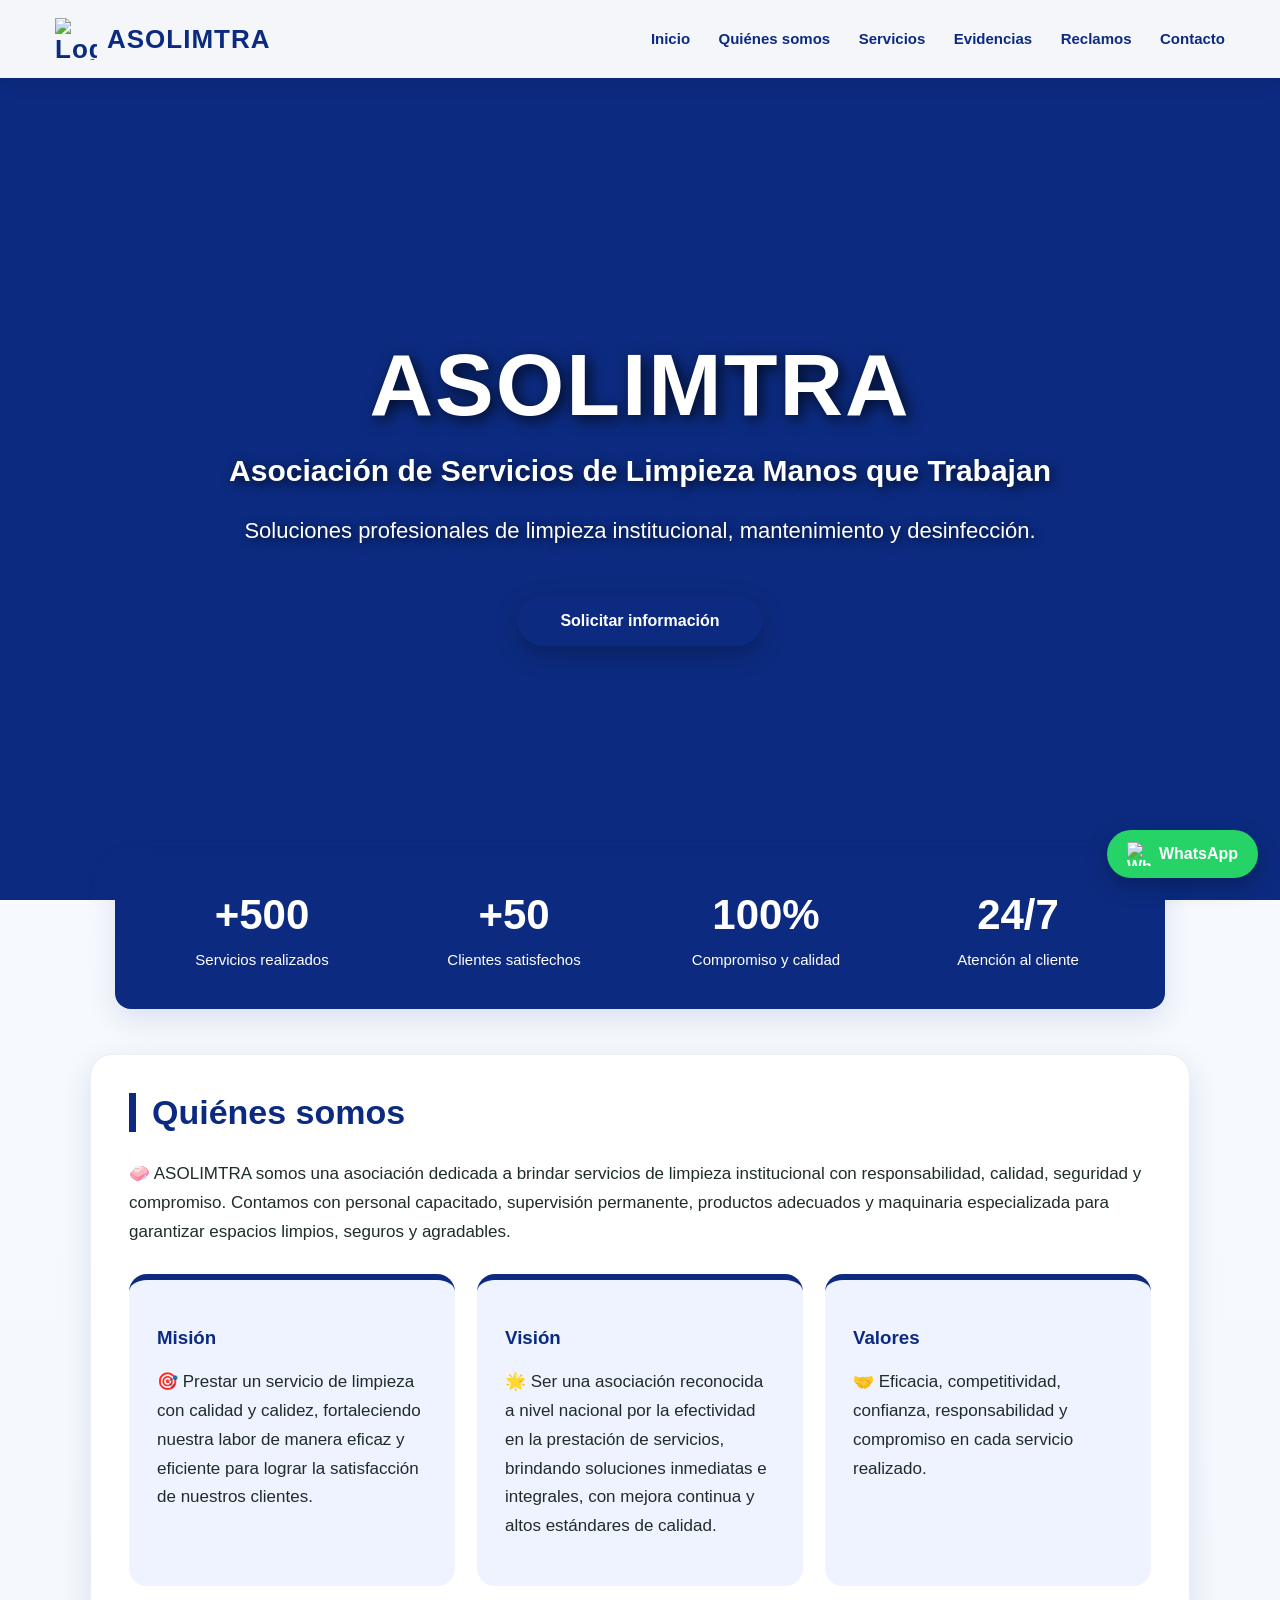
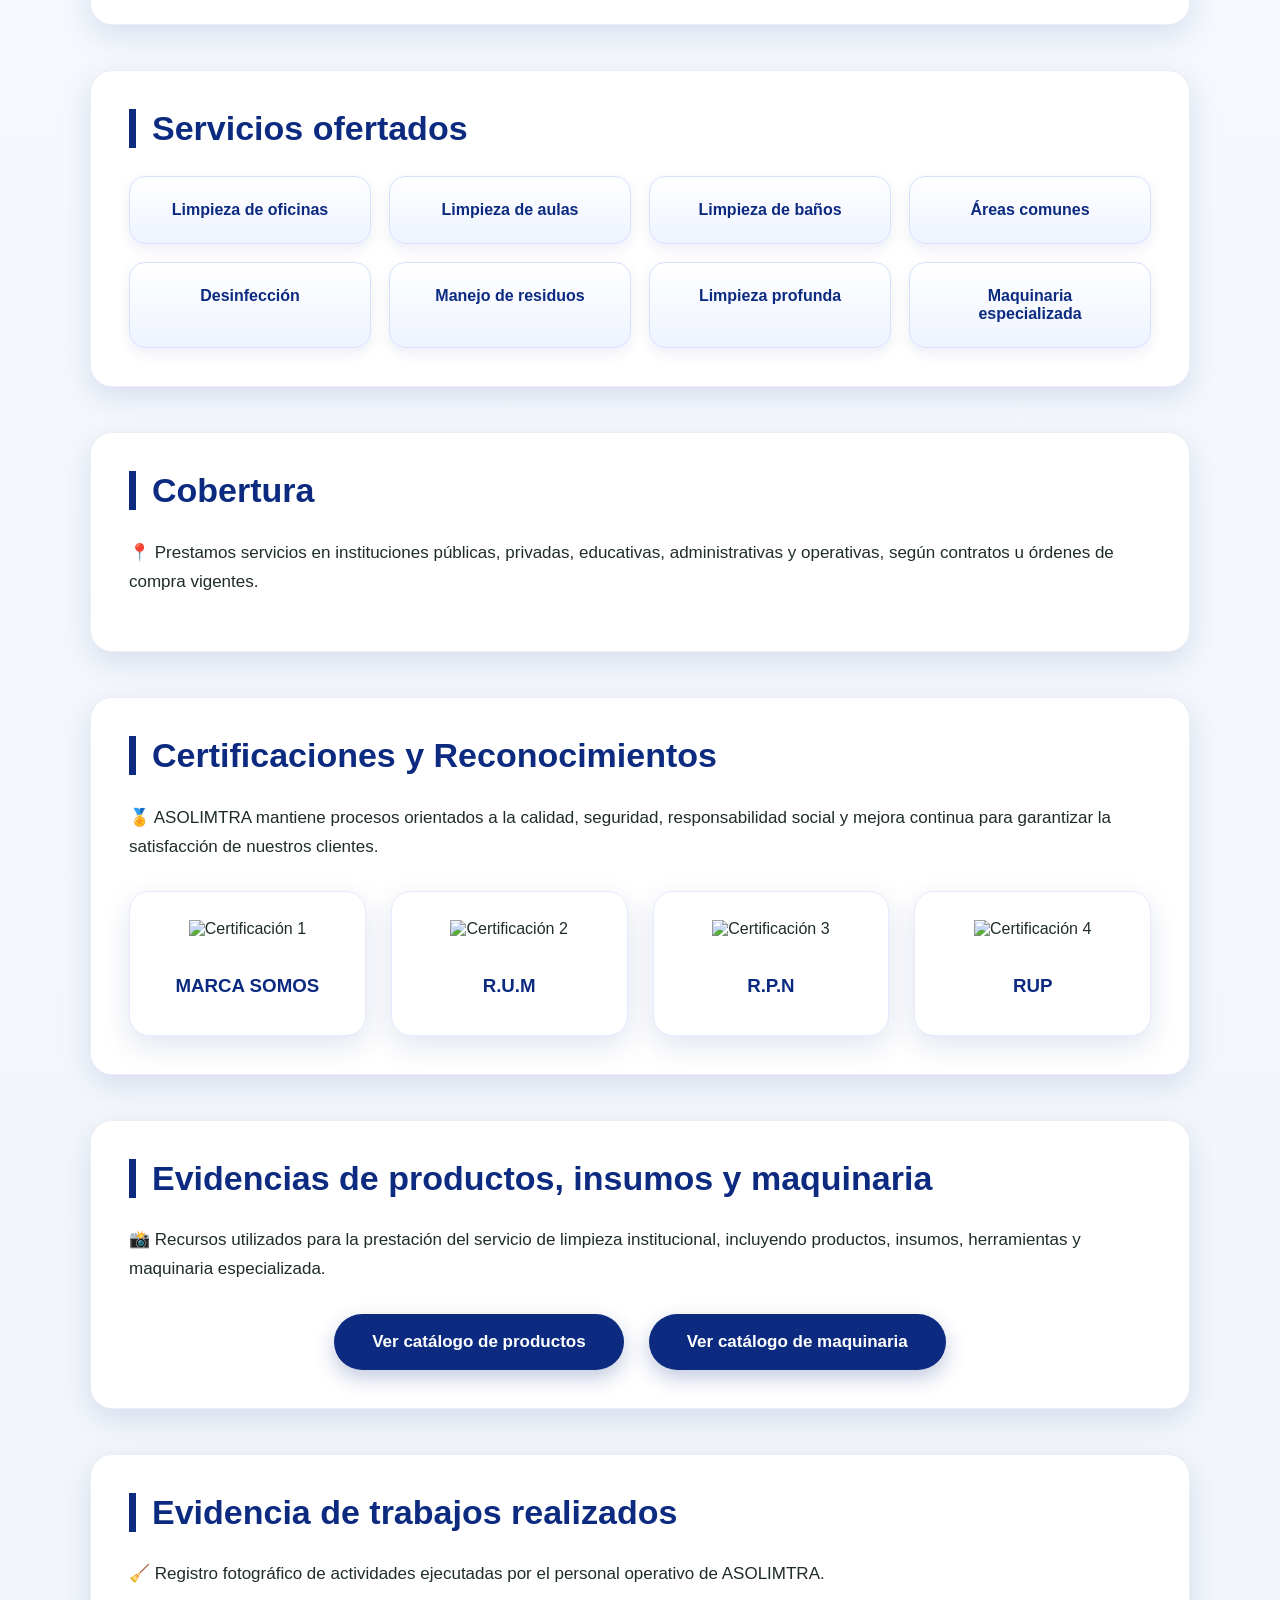
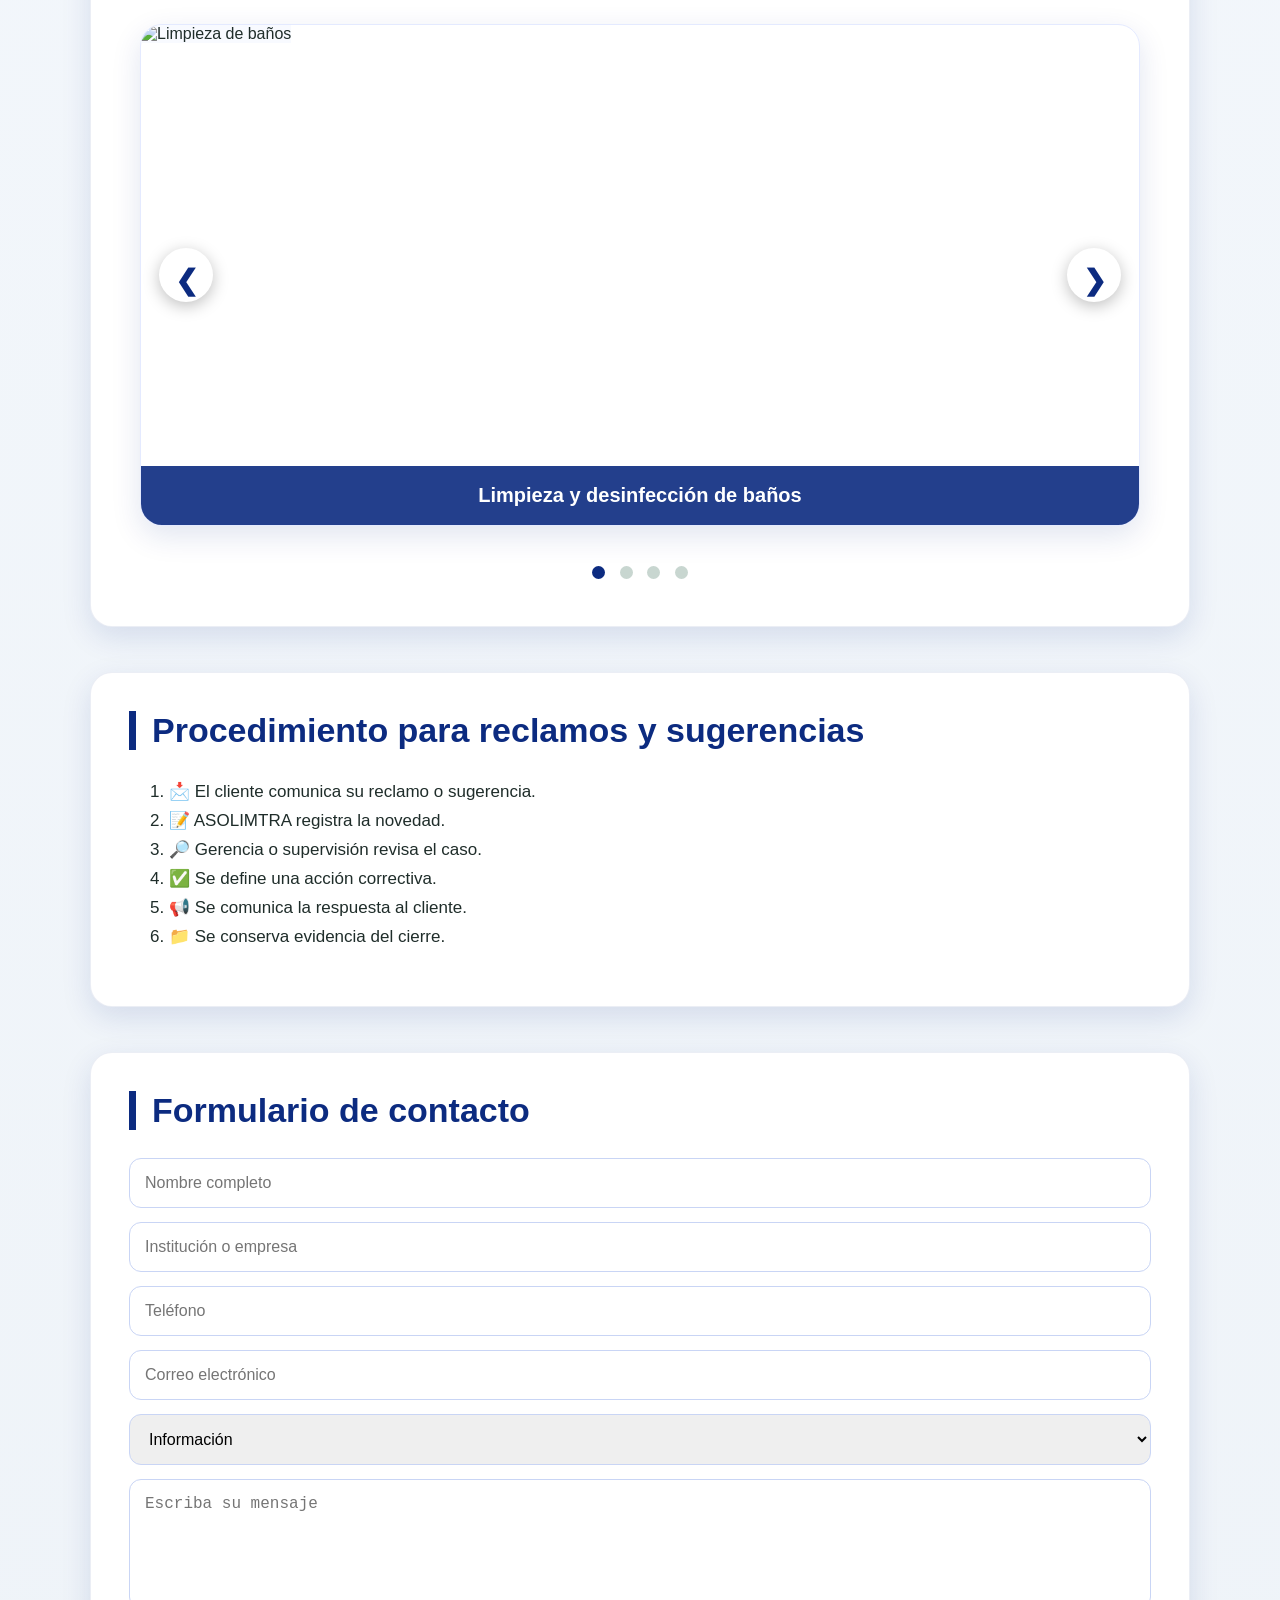
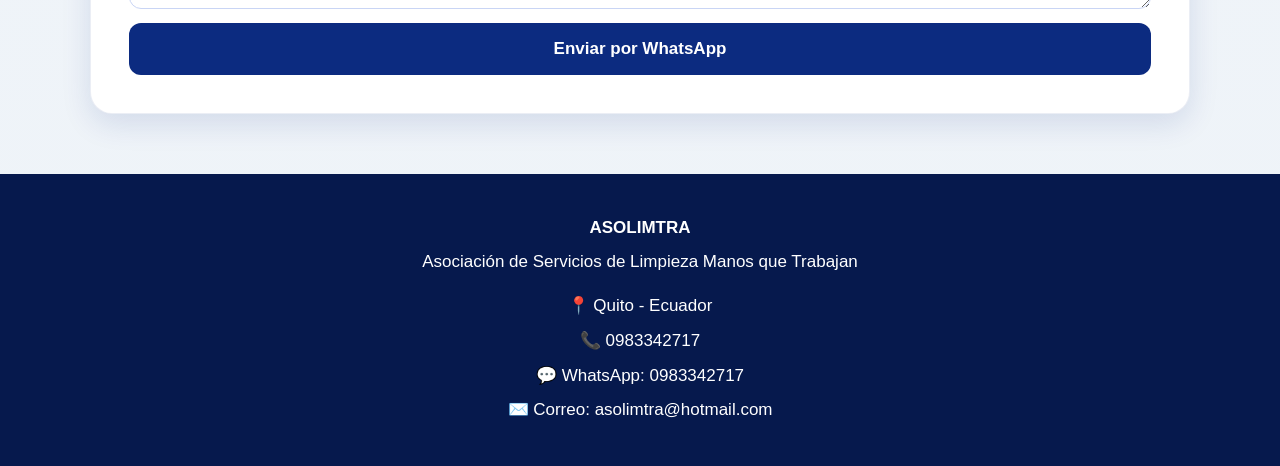
==== index.html @ e5ce2dd1 "Pagina web ASOLIMTRA" ====
<!DOCTYPE html>
<html lang="es">
<head>
  <meta charset="UTF-8">
  <meta name="viewport" content="width=device-width, initial-scale=1.0">
  <title>ASOLIMTRA | Servicios de Limpieza</title>
  <link rel="stylesheet" href="style.css">
</head>
<body>

<nav class="navbar">
  <div class="logo">
  <img src="img/logo-asolimtra.png" alt="Logo ASOLIMTRA">
  <span>ASOLIMTRA</span>
</div>
  <div class="menu">
    <a href="#inicio">Inicio</a>
    <a href="#quienes">Quiénes somos</a>
    <a href="#servicios">Servicios</a>
    <a href="#evidencias">Evidencias</a>
    <a href="#reclamos">Reclamos</a>
    <a href="#contacto">Contacto</a>
  </div>
</nav>

<header id="inicio" class="hero">
  <div class="hero-content">
    <h1>ASOLIMTRA</h1>
    <h2>Asociación de Servicios de Limpieza Manos que Trabajan</h2>
    <p>Soluciones profesionales de limpieza institucional, mantenimiento y desinfección.</p>
    <a href="#contacto" class="btn-principal">Solicitar información</a>
  </div>
</header>

<section class="estadisticas">
  <div class="dato"><h3>+500</h3><p>Servicios realizados</p></div>
  <div class="dato"><h3>+50</h3><p>Clientes satisfechos</p></div>
  <div class="dato"><h3>100%</h3><p>Compromiso y calidad</p></div>
  <div class="dato"><h3>24/7</h3><p>Atención al cliente</p></div>
</section>

<section id="quienes">
  <h2>Quiénes somos</h2>
  <p>
    <p>
  🧼 ASOLIMTRA somos una asociación dedicada a brindar servicios de limpieza institucional con responsabilidad,
  calidad, seguridad y compromiso. Contamos con personal capacitado, supervisión permanente, productos adecuados
  y maquinaria especializada para garantizar espacios limpios, seguros y agradables.
</p>
  </p>

  <div class="tarjetas">
    <div class="tarjeta">
      <h3>Misión</h3>
      <p>
  🎯 Prestar un servicio de limpieza con calidad y calidez, fortaleciendo nuestra labor de manera eficaz y eficiente
  para lograr la satisfacción de nuestros clientes.
</p>
    </div>
    <div class="tarjeta">
      <h3>Visión</h3>
      <p>
  🌟 Ser una asociación reconocida a nivel nacional por la efectividad en la prestación de servicios,
  brindando soluciones inmediatas e integrales, con mejora continua y altos estándares de calidad.
</p> 
    </div>
    <div class="tarjeta">
      <h3>Valores</h3>
      <p>
  🤝 Eficacia, competitividad, confianza, responsabilidad y compromiso en cada servicio realizado.
</p>
    </div>
  </div>
</section>

<section id="servicios">
  <h2>Servicios ofertados</h2>
  <div class="servicios-grid">
    <div class="servicio">Limpieza de oficinas</div>
    <div class="servicio">Limpieza de aulas</div>
    <div class="servicio">Limpieza de baños</div>
    <div class="servicio">Áreas comunes</div>
    <div class="servicio">Desinfección</div>
    <div class="servicio">Manejo de residuos</div>
    <div class="servicio">Limpieza profunda</div>
    <div class="servicio">Maquinaria especializada</div>
  </div>
</section>

<section id="cobertura">
  <h2>Cobertura</h2>
  <p>
  📍 Prestamos servicios en instituciones públicas, privadas, educativas, administrativas y operativas,
  según contratos u órdenes de compra vigentes.
  </p>
</section>

<section id="certificaciones">

    <h2>Certificaciones y Reconocimientos</h2>

    <p>
  🏅 ASOLIMTRA mantiene procesos orientados a la calidad, seguridad, responsabilidad social
  y mejora continua para garantizar la satisfacción de nuestros clientes.
    </p>

    <div class="certificaciones-grid">

        <div class="certificacion">
            <img src="img/certificacion1.png" alt="Certificación 1">
            <h3>MARCA SOMOS</h3>
        </div>

        <div class="certificacion">
            <img src="img/certificacion2.png" alt="Certificación 2">
            <h3>R.U.M</h3>
        </div>

        <div class="certificacion">
            <img src="img/certificacion3.png" alt="Certificación 3">
            <h3>R.P.N</h3>
        </div>

        <div class="certificacion">
            <img src="img/certificacion4.png" alt="Certificación 4">
            <h3>RUP</h3>
        </div>

    </div>

</section>

<section id="evidencias">
  <h2>Evidencias de productos, insumos y maquinaria</h2>
  <p>
  📸 Recursos utilizados para la prestación del servicio de limpieza institucional, incluyendo productos,
  insumos, herramientas y maquinaria especializada.
</p>

  <div class="botones-catalogo">
    <a href="productos.html" class="btn-catalogo">Ver catálogo de productos</a>
    <a href="maquinaria.html" class="btn-catalogo">Ver catálogo de maquinaria</a>
  </div>
</section>

<section id="trabajos">
  <h2>Evidencia de trabajos realizados</h2>
  <p>
  🧹 Registro fotográfico de actividades ejecutadas por el personal operativo de ASOLIMTRA.
</p>

  <div class="carrusel">
    <button class="carrusel-btn izquierda" onclick="moverCarrusel(-1)">❮</button>

    <div class="carrusel-contenedor">
      <div class="slide activo">
        <img src="img/trabajo1.jpg" alt="Limpieza de baños">
        <div class="slide-texto">Limpieza y desinfección de baños</div>
      </div>

      <div class="slide">
        <img src="img/trabajo2.jpg" alt="Limpieza de pisos">
        <div class="slide-texto">Mantenimiento Areas Verdes</div>
      </div>

      <div class="slide">
        <img src="img/trabajo3.jpg" alt="Limpieza de oficinas">
        <div class="slide-texto">Limpieza Areas Exteriores</div>
      </div>

      <div class="slide">   
        <img src="img/trabajo4.jpg" alt="Limpieza de aulas">
        <div class="slide-texto">Limpieza de Oficinas </div>
      </div>
    </div>

    <button class="carrusel-btn derecha" onclick="moverCarrusel(1)">❯</button>
  </div>

  <div class="puntos">
    <span class="punto activo-punto" onclick="slideActual(0)"></span>
    <span class="punto" onclick="slideActual(1)"></span>
    <span class="punto" onclick="slideActual(2)"></span>
    <span class="punto" onclick="slideActual(3)"></span>
  </div>
</section>

<section id="reclamos">
  <h2>Procedimiento para reclamos y sugerencias</h2>
  <ol>
    <li>📩 El cliente comunica su reclamo o sugerencia.</li>
<li>📝 ASOLIMTRA registra la novedad.</li>
<li>🔎 Gerencia o supervisión revisa el caso.</li>
<li>✅ Se define una acción correctiva.</li>
<li>📢 Se comunica la respuesta al cliente.</li>
<li>📁 Se conserva evidencia del cierre.</li>
  </ol>
</section>

<section id="contacto">
  <h2>Formulario de contacto</h2>

  <form onsubmit="enviarFormulario(event)">
    <input type="text" id="nombre" placeholder="Nombre completo" required>
    <input type="text" id="institucion" placeholder="Institución o empresa">
    <input type="tel" id="telefono" placeholder="Teléfono" required>
    <input type="email" id="correo" placeholder="Correo electrónico" required>

    <select id="tipo">
      <option>Información</option>
      <option>Cotización</option>
      <option>Reclamo</option>
      <option>Sugerencia</option>
    </select>

    <textarea id="mensaje" placeholder="Escriba su mensaje" required></textarea>
    <button type="submit">Enviar por WhatsApp</button>
  </form>
</section>

<a href="https://wa.me/593983342717" class="whatsapp" target="_blank">
  <img src="img/whatsapp.png" alt="WhatsApp">
  WhatsApp
</a>

<footer>
  <p><strong>ASOLIMTRA</strong></p>
  <p>Asociación de Servicios de Limpieza Manos que Trabajan</p>

  <div class="footer-contactos">
    <p>📍 Quito - Ecuador</p>
    <p>📞 0983342717</p>
    <p>💬 WhatsApp: 0983342717</p>
    <p>✉️ Correo: asolimtra@hotmail.com</p>
  </div>
</footer>

<script src="script.js"></script>
</body>
</html>
---- style.css ----
* {
  box-sizing: border-box;
  scroll-behavior: smooth;
}

:root {
  --azul: #0c2b80;
  --azul-oscuro: #06194d;
  --azul-claro: #eef3ff;
  --blanco: #ffffff;
  --gris: #f4f7fb;
  --texto: #1f2d2a;
  --sombra: 0 10px 30px rgba(12, 43, 128, 0.12);
}

body {
  margin: 0;
  font-family: "Segoe UI", Arial, sans-serif;
  background: linear-gradient(180deg, #f8fbff, #eef3f8);
  color: var(--texto);
}

/* MENÚ */
.navbar {
  background: rgba(255, 255, 255, 0.96);
  backdrop-filter: blur(10px);
  position: fixed;
  top: 0;
  width: 100%;
  z-index: 1000;
  display: flex;
  justify-content: space-between;
  align-items: center;
  padding: 18px 55px;
  box-shadow: 0 4px 18px rgba(0,0,0,0.10);
}

.logo {
  color: var(--azul);
  font-size: 26px;
  font-weight: 900;
  letter-spacing: 1px;
}

.menu a {
  color: var(--azul);
  margin-left: 24px;
  text-decoration: none;
  font-weight: 800;
  font-size: 15px;
  position: relative;
}

.menu a::after {
  content: "";
  width: 0;
  height: 3px;
  background: var(--azul);
  position: absolute;
  left: 0;
  bottom: -8px;
  transition: 0.3s;
}

.menu a:hover::after {
  width: 100%;
}

/* PORTADA */
.hero {
  width: 100%;
  height: 100vh;
  background-image: url("img/portada.jpg");
  background-size: contain;
  background-position: center;
  background-repeat: no-repeat;
  background-color: var(--azul);
  display: flex;
  justify-content: center;
  align-items: center;
  text-align: center;
  padding-top: 80px;
}

.hero-content {
  max-width: 950px;
  padding: 20px;
}

.hero h1 {
  font-size: 88px;
  color: white;
  margin: 0;
  font-weight: 900;
  letter-spacing: 2px;
  text-shadow: 4px 4px 15px rgba(0,0,0,0.75);
}

.hero h2 {
  font-size: 30px;
  color: white;
  border: none;
  padding: 0;
  margin-top: 18px;
  text-shadow: 3px 3px 12px rgba(0,0,0,0.75);
}

.hero p {
  font-size: 22px;
  color: white;
  line-height: 1.6;
  text-shadow: 2px 2px 10px rgba(0,0,0,0.75);
}

.btn-principal {
  display: inline-block;
  margin-top: 25px;
  background: var(--azul);
  color: white;
  padding: 16px 42px;
  border-radius: 50px;
  text-decoration: none;
  font-weight: bold;
  box-shadow: 0 8px 25px rgba(0,0,0,0.25);
  transition: 0.3s;
}

.btn-principal:hover {
  background: var(--azul-oscuro);
  transform: translateY(-4px);
}

/* ESTADÍSTICAS */
.estadisticas {
  max-width: 1050px;
  margin: -45px auto 45px;
  background: var(--azul);
  color: white;
  display: grid;
  grid-template-columns: repeat(4, 1fr);
  text-align: center;
  padding: 35px 20px;
  border-radius: 16px;
  box-shadow: var(--sombra);
  position: relative;
  z-index: 3;
}

.dato h3 {
  font-size: 42px;
  margin: 0;
}

.dato p {
  font-size: 15px;
  margin: 8px 0 0;
}

/* SECCIONES */
section {
  max-width: 1100px;
  margin: 45px auto;
  padding: 38px;
  background: white;
  border-radius: 22px;
  box-shadow: var(--sombra);
  border: 1px solid rgba(12, 43, 128, 0.08);
}

h2 {
  color: var(--azul);
  font-size: 34px;
  border-left: 7px solid var(--azul);
  padding-left: 16px;
  margin-top: 0;
}

p, li {
  font-size: 17px;
  line-height: 1.7;
}

/* TARJETAS */
.tarjetas {
  display: grid;
  grid-template-columns: repeat(3, 1fr);
  gap: 22px;
  margin-top: 28px;
}

.tarjeta {
  background: var(--azul-claro);
  padding: 28px;
  border-radius: 18px;
  border-top: 6px solid var(--azul);
  transition: 0.3s;
}

.tarjeta:hover {
  transform: translateY(-5px);
  box-shadow: var(--sombra);
}

.tarjeta h3 {
  color: var(--azul);
}

/* SERVICIOS */
.servicios-grid {
  display: grid;
  grid-template-columns: repeat(4, 1fr);
  gap: 18px;
}

.servicio {
  background: linear-gradient(180deg, #ffffff, #eef3ff);
  padding: 24px;
  text-align: center;
  border-radius: 16px;
  font-weight: 800;
  color: var(--azul);
  border: 1px solid #d7e1ff;
  box-shadow: 0 5px 14px rgba(12, 43, 128, 0.08);
  transition: 0.3s;
}

.servicio:hover {
  background: var(--azul);
  color: white;
  transform: translateY(-4px);
}

/* CERTIFICACIONES */
.certificaciones-grid {
  display: grid;
  grid-template-columns: repeat(4, 1fr);
  gap: 25px;
  margin-top: 30px;
}

.certificacion {
  background: white;
  text-align: center;
  padding: 28px;
  border-radius: 20px;
  box-shadow: var(--sombra);
  border: 1px solid #e4eaff;
  transition: 0.3s;
}

.certificacion:hover {
  transform: translateY(-6px);
}

.certificacion img {
  width: 130px;
  height: 130px;
  object-fit: contain;
  margin-bottom: 18px;
}

.certificacion h3 {
  color: var(--azul);
  margin-bottom: 10px;
}

/* BOTONES CATÁLOGO */
.botones-catalogo {
  display: flex;
  justify-content: center;
  gap: 25px;
  margin-top: 30px;
  flex-wrap: wrap;
}

.btn-catalogo {
  background: var(--azul);
  color: white;
  text-decoration: none;
  padding: 18px 38px;
  border-radius: 50px;
  font-weight: bold;
  font-size: 17px;
  box-shadow: 0 8px 20px rgba(12, 43, 128, 0.25);
  transition: 0.3s;
}

.btn-catalogo:hover {
  background: var(--azul-oscuro);
  transform: translateY(-4px);
}

/* CATÁLOGOS */
.catalogo-grid {
  display: grid;
  grid-template-columns: repeat(3, 1fr);
  gap: 28px;
  margin-top: 30px;
}

.item-catalogo {
  background: white;
  border-radius: 20px;
  padding: 22px;
  text-align: center;
  box-shadow: var(--sombra);
  border: 1px solid #e4eaff;
  transition: 0.3s;
}

.item-catalogo:hover {
  transform: translateY(-6px);
}

.item-catalogo img {
  width: 100%;
  height: 280px;
  object-fit: contain;
  background: #f8faff;
  border-radius: 16px;
  padding: 12px;
}

.item-catalogo h3 {
  color: var(--azul);
  font-size: 21px;
}

.item-catalogo p {
  font-size: 15px;
}

.volver {
  display: inline-block;
  margin-bottom: 20px;
  color: var(--azul);
  font-weight: bold;
  text-decoration: none;
}

/* CARRUSEL */
.carrusel {
  position: relative;
  max-width: 1000px;
  margin: 35px auto;
  overflow: hidden;
  border-radius: 22px;
  box-shadow: var(--sombra);
  border: 1px solid #e4eaff;
}

.carrusel-contenedor {
  position: relative;
  width: 100%;
  height: 500px;
}

.slide {
  display: none;
  width: 100%;
  height: 100%;
  position: relative;
}

.slide.activo {
  display: block;
}

.slide img {
  width: 100%;
  height: 100%;
  object-fit: contain;
  background: #f8faff;
}

.slide-texto {
  position: absolute;
  bottom: 0;
  width: 100%;
  background: rgba(12, 43, 128, 0.90);
  color: white;
  text-align: center;
  padding: 18px;
  font-size: 20px;
  font-weight: bold;
}

.carrusel-btn {
  position: absolute;
  top: 50%;
  transform: translateY(-50%);
  background: white;
  color: var(--azul);
  border: none;
  width: 54px;
  height: 54px;
  border-radius: 50%;
  font-size: 28px;
  cursor: pointer;
  z-index: 10;
  box-shadow: 0 4px 16px rgba(0,0,0,0.25);
}

.izquierda {
  left: 18px;
}

.derecha {
  right: 18px;
}

.puntos {
  text-align: center;
  margin-top: 15px;
}

.punto {
  display: inline-block;
  width: 13px;
  height: 13px;
  background: #c8d6d0;
  border-radius: 50%;
  margin: 5px;
  cursor: pointer;
}

.activo-punto {
  background: var(--azul);
}

/* FORMULARIO */
form {
  display: grid;
  gap: 14px;
}

input, select, textarea {
  padding: 15px;
  border: 1px solid #c9d5f5;
  border-radius: 12px;
  font-size: 16px;
}

input:focus, select:focus, textarea:focus {
  outline: none;
  border-color: var(--azul);
  box-shadow: 0 0 8px rgba(12, 43, 128, 0.25);
}

textarea {
  min-height: 130px;
}

button {
  background: var(--azul);
  color: white;
  border: none;
  padding: 16px;
  border-radius: 12px;
  font-size: 17px;
  font-weight: bold;
  cursor: pointer;
}

button:hover {
  background: var(--azul-oscuro);
}

.whatsapp {
  position: fixed;
  right: 22px;
  bottom: 22px;
  background: #25d366;
  color: white;
  padding: 15px 24px;
  border-radius: 50px;
  text-decoration: none;
  font-weight: bold;
  z-index: 999;
  box-shadow: 0 8px 22px rgba(0,0,0,0.25);
}

footer {
  background: var(--azul-oscuro);
  color: white;
  text-align: center;
  padding: 35px;
  margin-top: 60px;
}

footer p {
  margin: 5px;
}

/* RESPONSIVE */
@media (max-width: 900px) {
  .navbar {
    flex-direction: column;
    padding: 15px;
  }

  .menu {
    text-align: center;
    margin-top: 10px;
  }

  .menu a {
    display: inline-block;
    margin: 8px;
  }

  .hero h1 {
    font-size: 48px;
  }

  .hero h2 {
    font-size: 22px;
  }

  .estadisticas,
  .tarjetas,
  .servicios-grid,
  .catalogo-grid,
  .certificaciones-grid {
    grid-template-columns: 1fr;
  }

  section {
    margin: 25px 15px;
    padding: 25px;
  }

  .carrusel-contenedor {
    height: 320px;
  }

  .slide-texto {
    font-size: 16px;
  }
}







.logo {
  display: flex;
  align-items: center;
  gap: 10px;
}

.logo img {
  width: 42px;
  height: 42px;
  object-fit: contain;
}

.logo span {
  color: var(--azul);
  font-size: 26px;
  font-weight: 900;
}

.whatsapp {
  display: flex;
  align-items: center;
  gap: 8px;
}

.whatsapp img {
  width: 24px;
  height: 24px;
  object-fit: contain;
}

.footer-contactos {
  margin-top: 15px;
}

.footer-contactos p {
  margin: 6px 0;
}



.whatsapp{
    background: #25D366;
    color: white;
    padding: 12px 20px;
    border-radius: 30px;
    text-decoration: none;
    font-weight: bold;
    display: inline-flex;
    align-items: center;
    gap: 8px;
    transition: 0.3s;
}

.whatsapp:hover{
    background: #1ebe5d;
    transform: scale(1.05);
}

.whatsapp i{
    font-size: 20px;
}
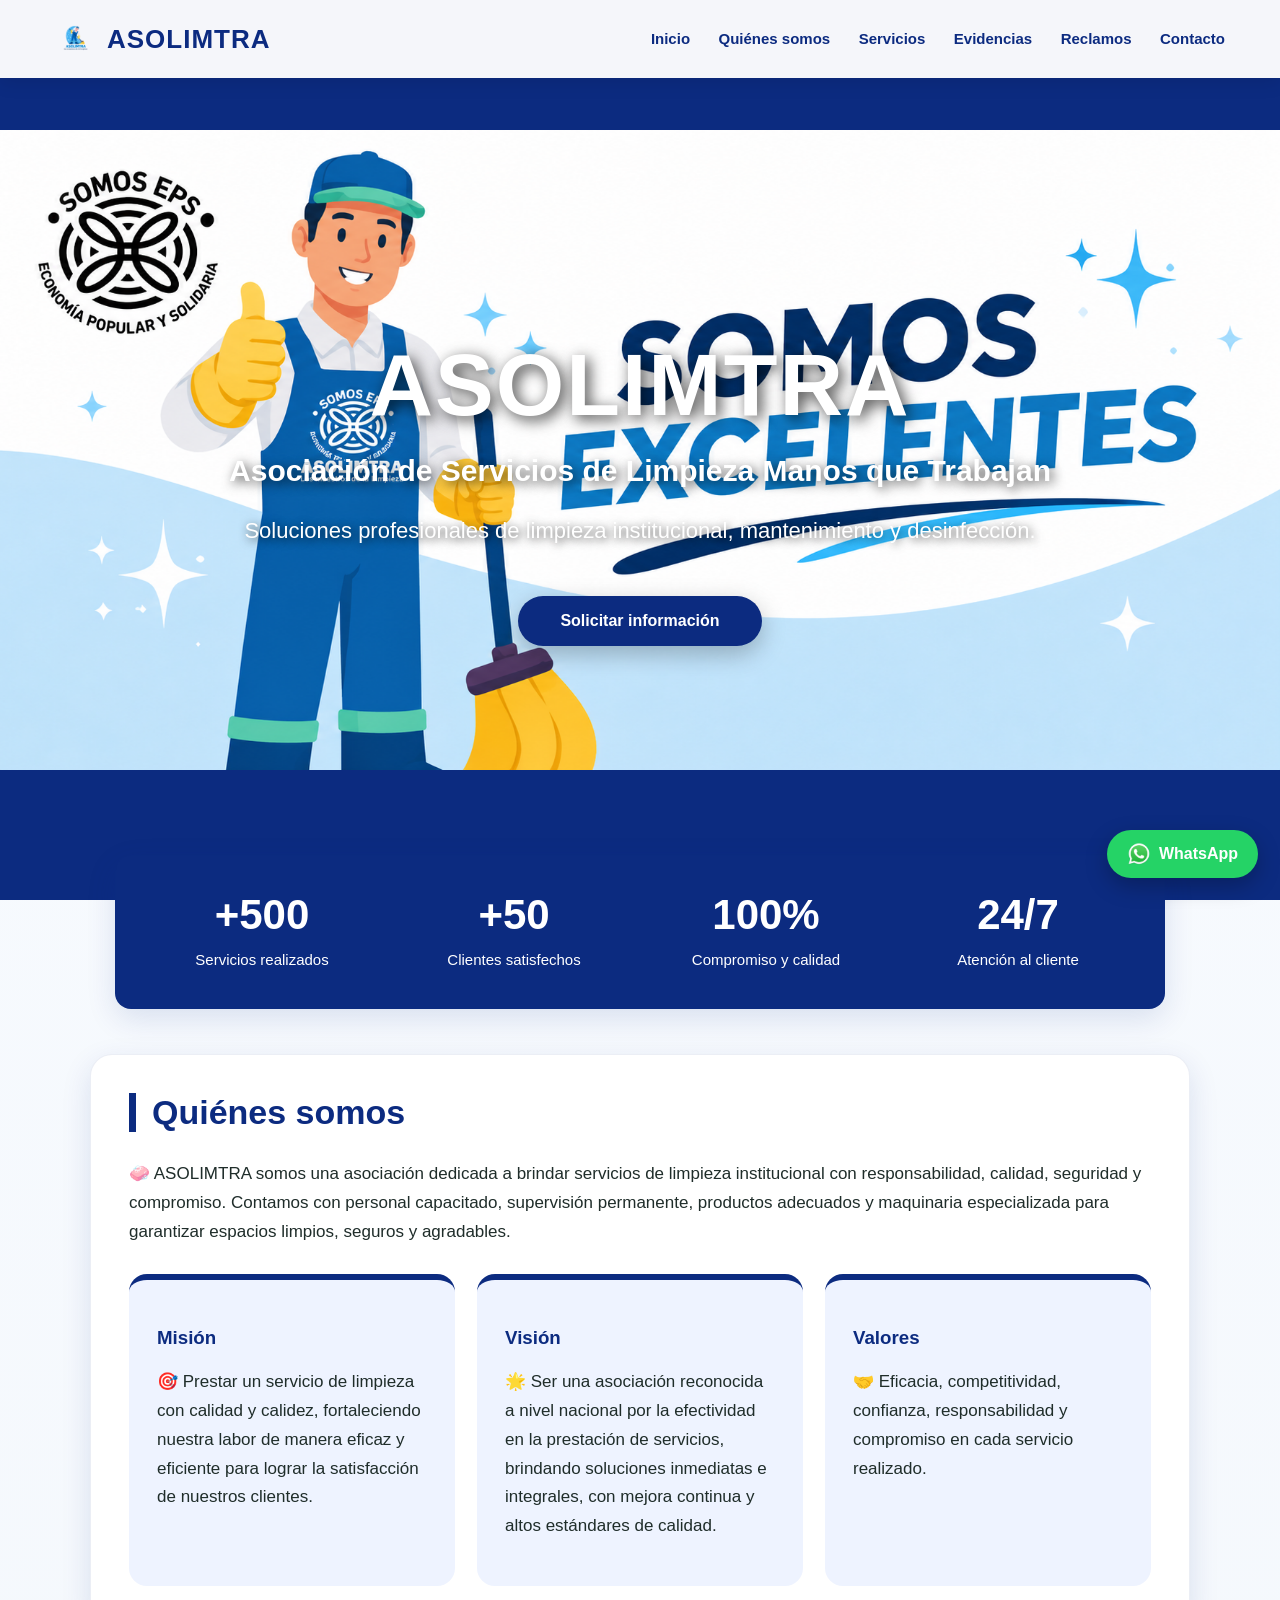
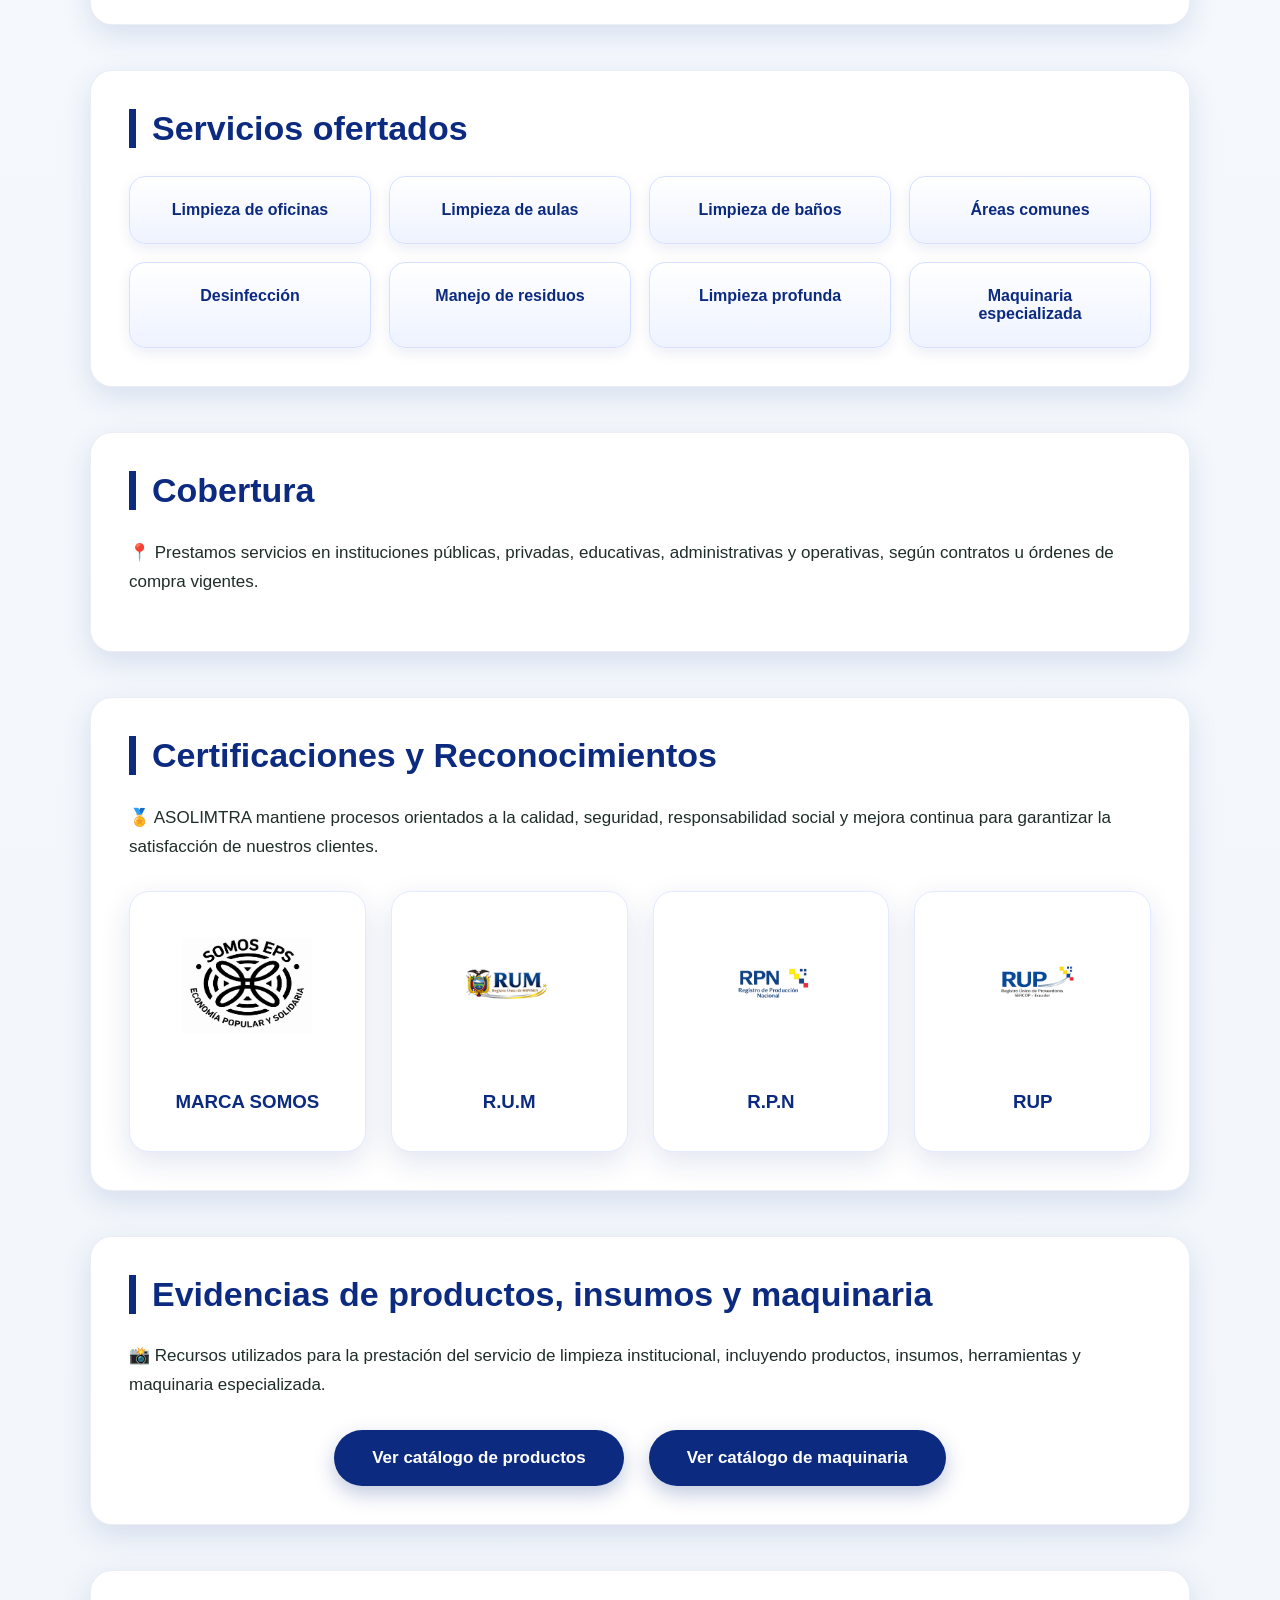
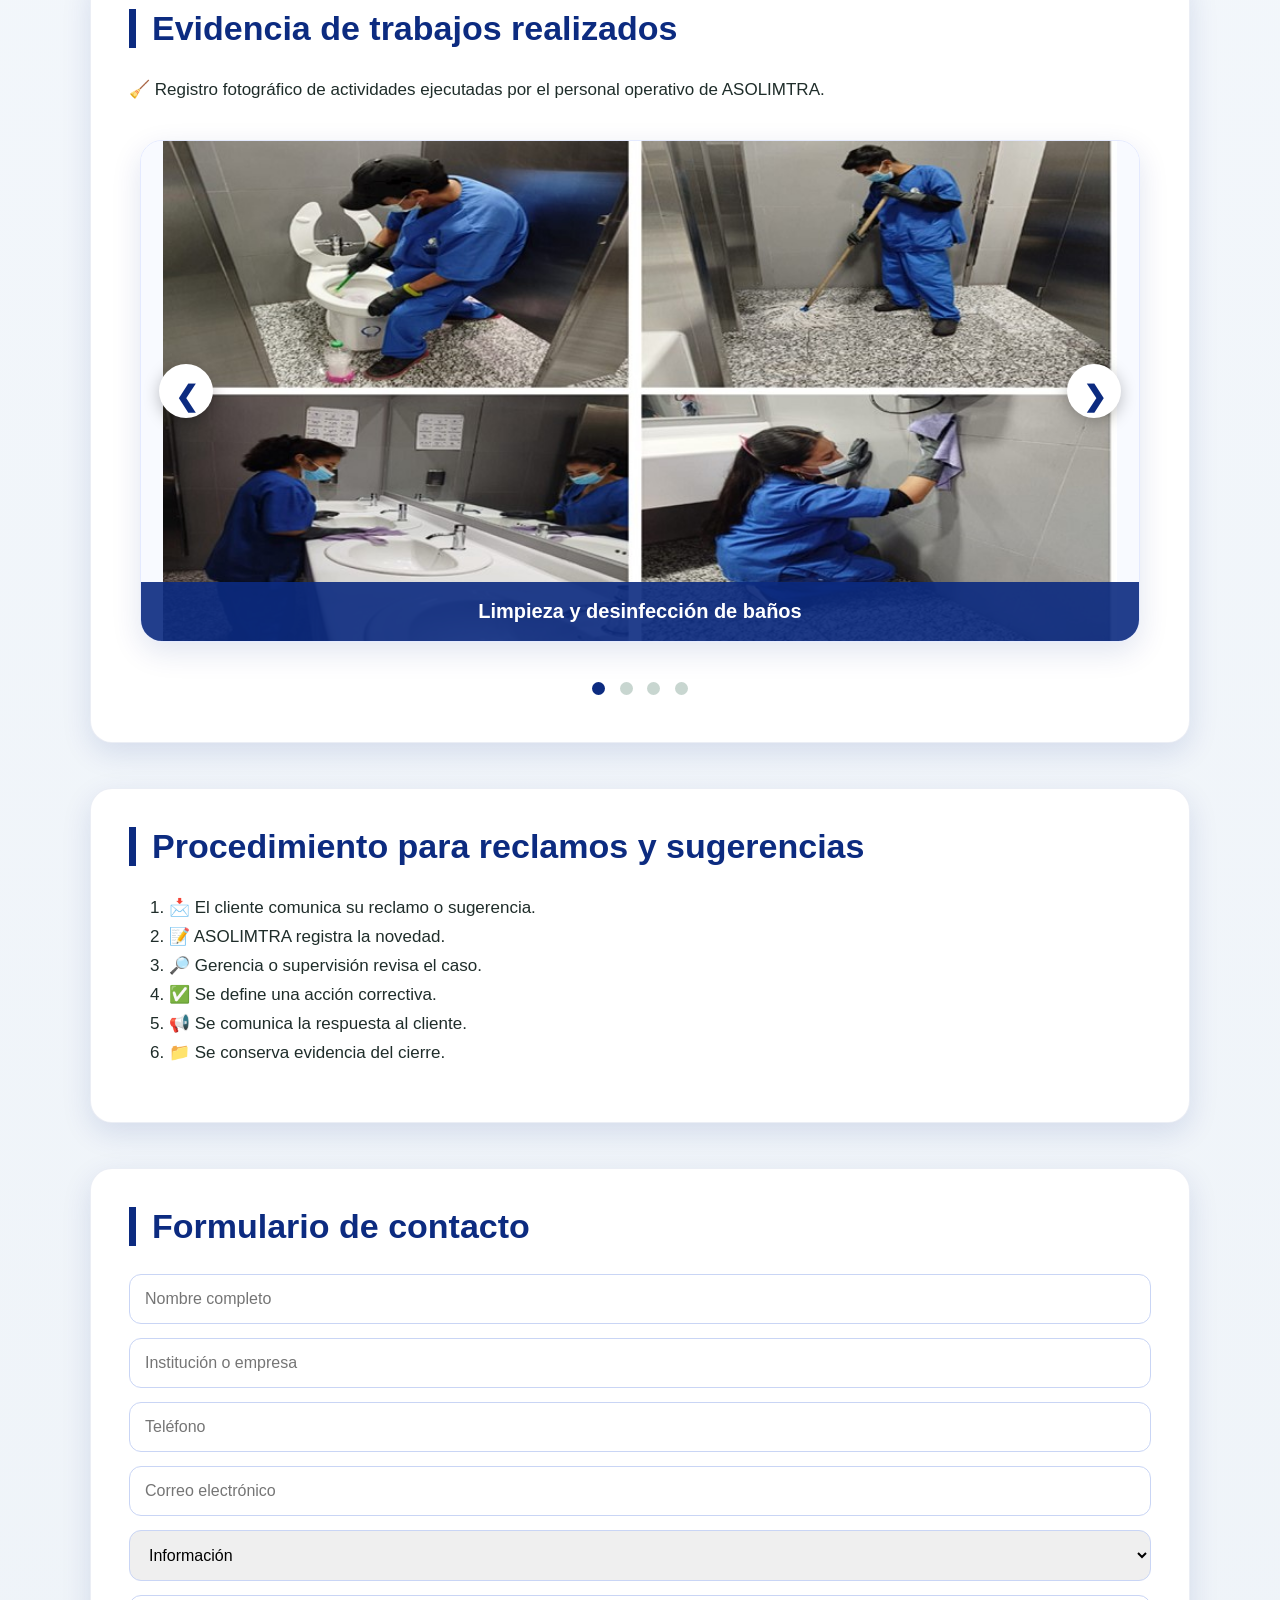
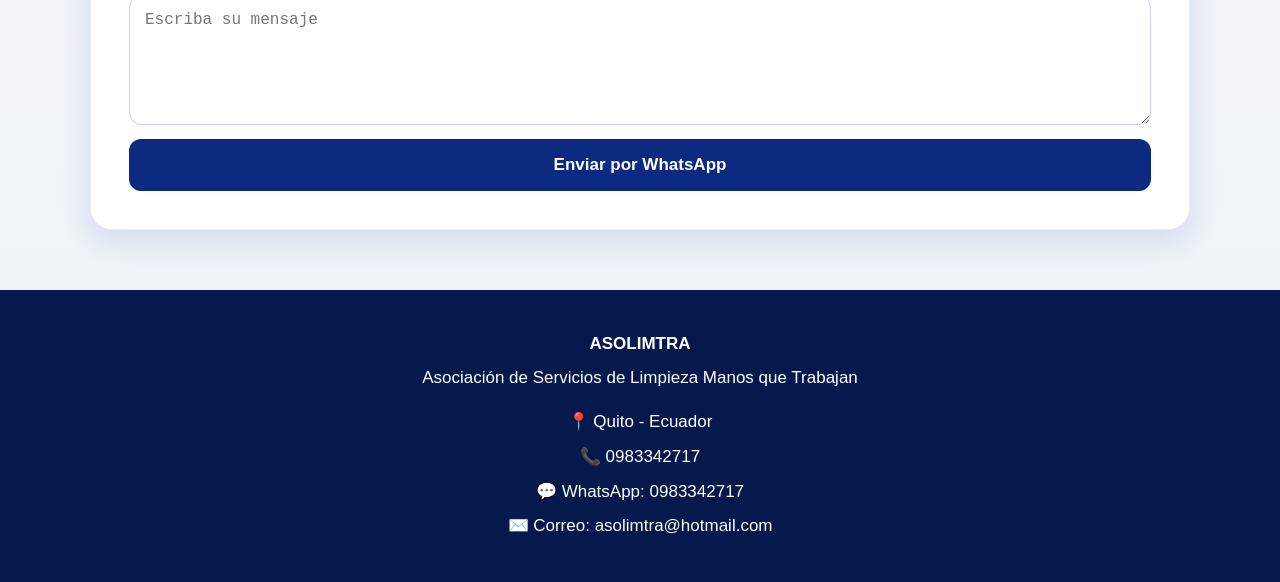
==== commit a455f163: "Corregir portada" ====
--- a/index.html
+++ b/index.html
@@ -4,7 +4,7 @@
   <meta charset="UTF-8">
   <meta name="viewport" content="width=device-width, initial-scale=1.0">
   <title>ASOLIMTRA | Servicios de Limpieza</title>
-  <link rel="stylesheet" href="style.css">
+  <link rel="stylesheet" href="style.css?v=2">
 </head>
 <body>
 
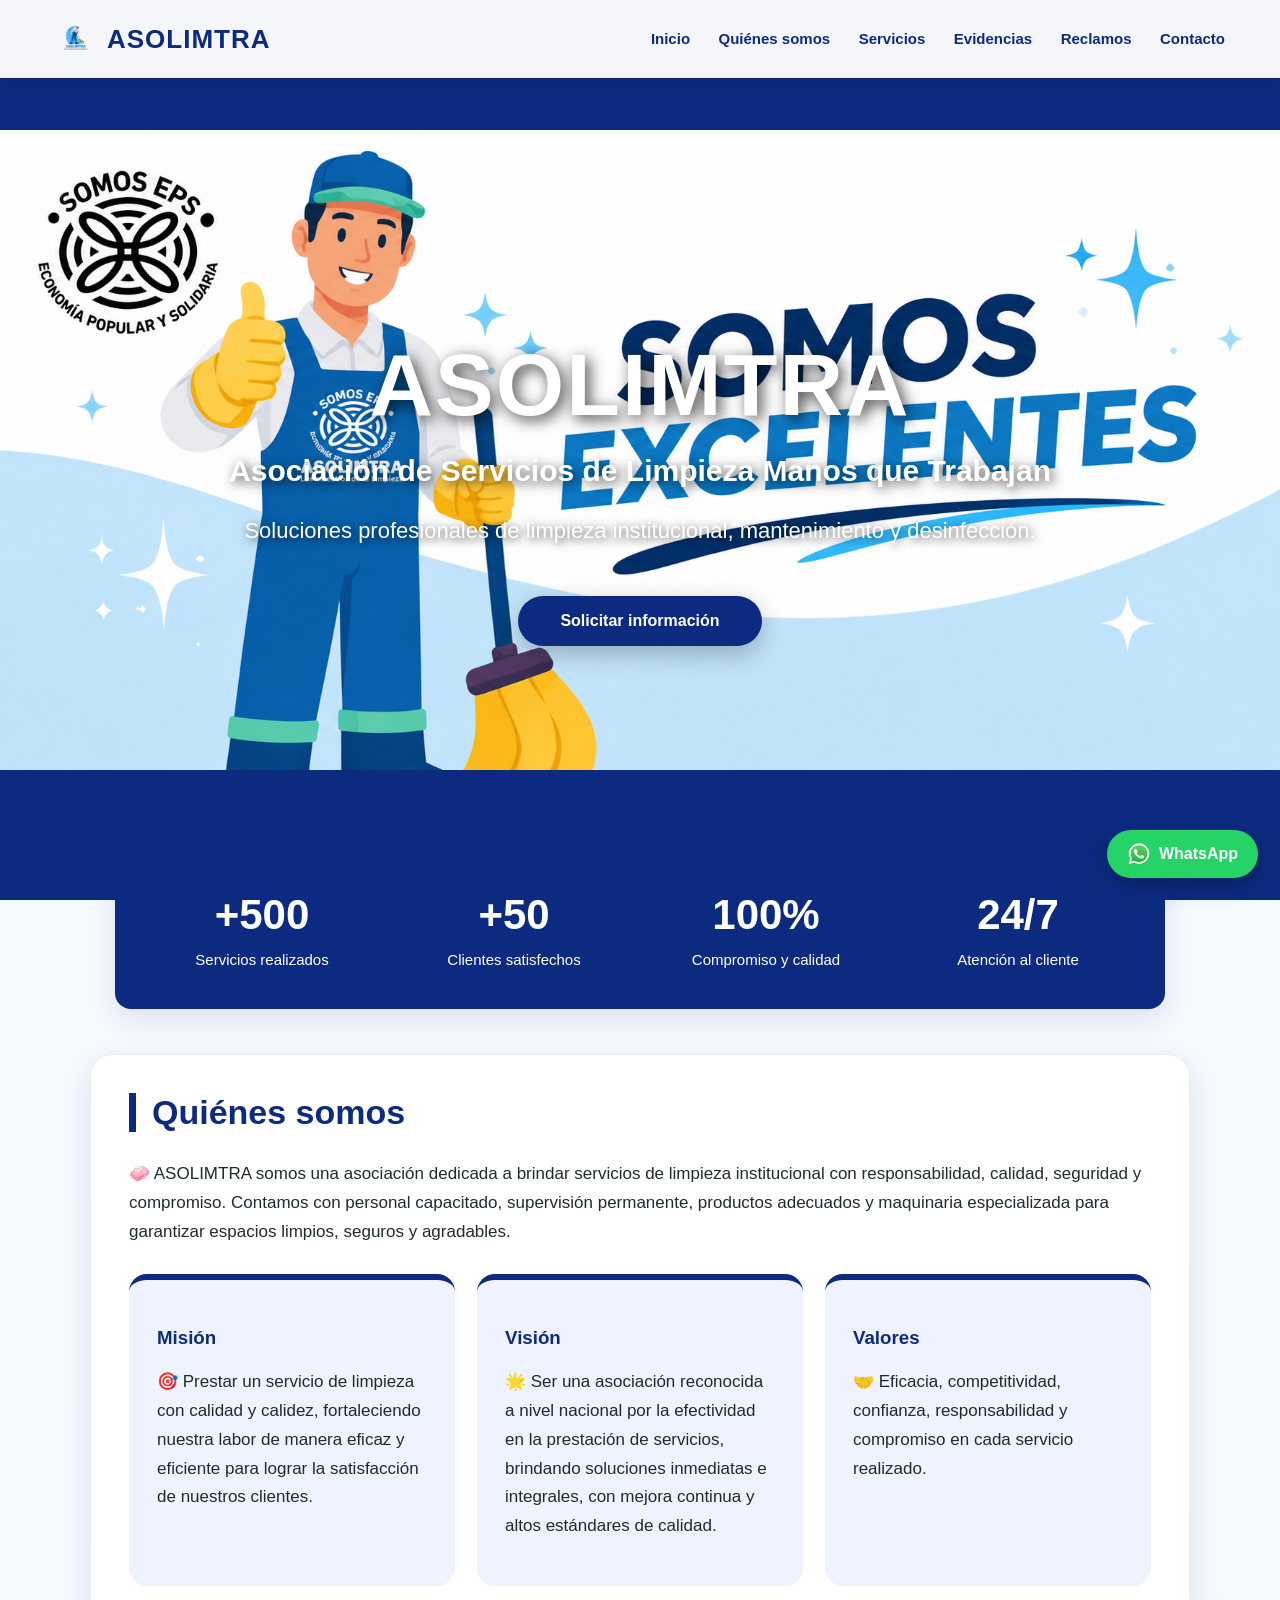
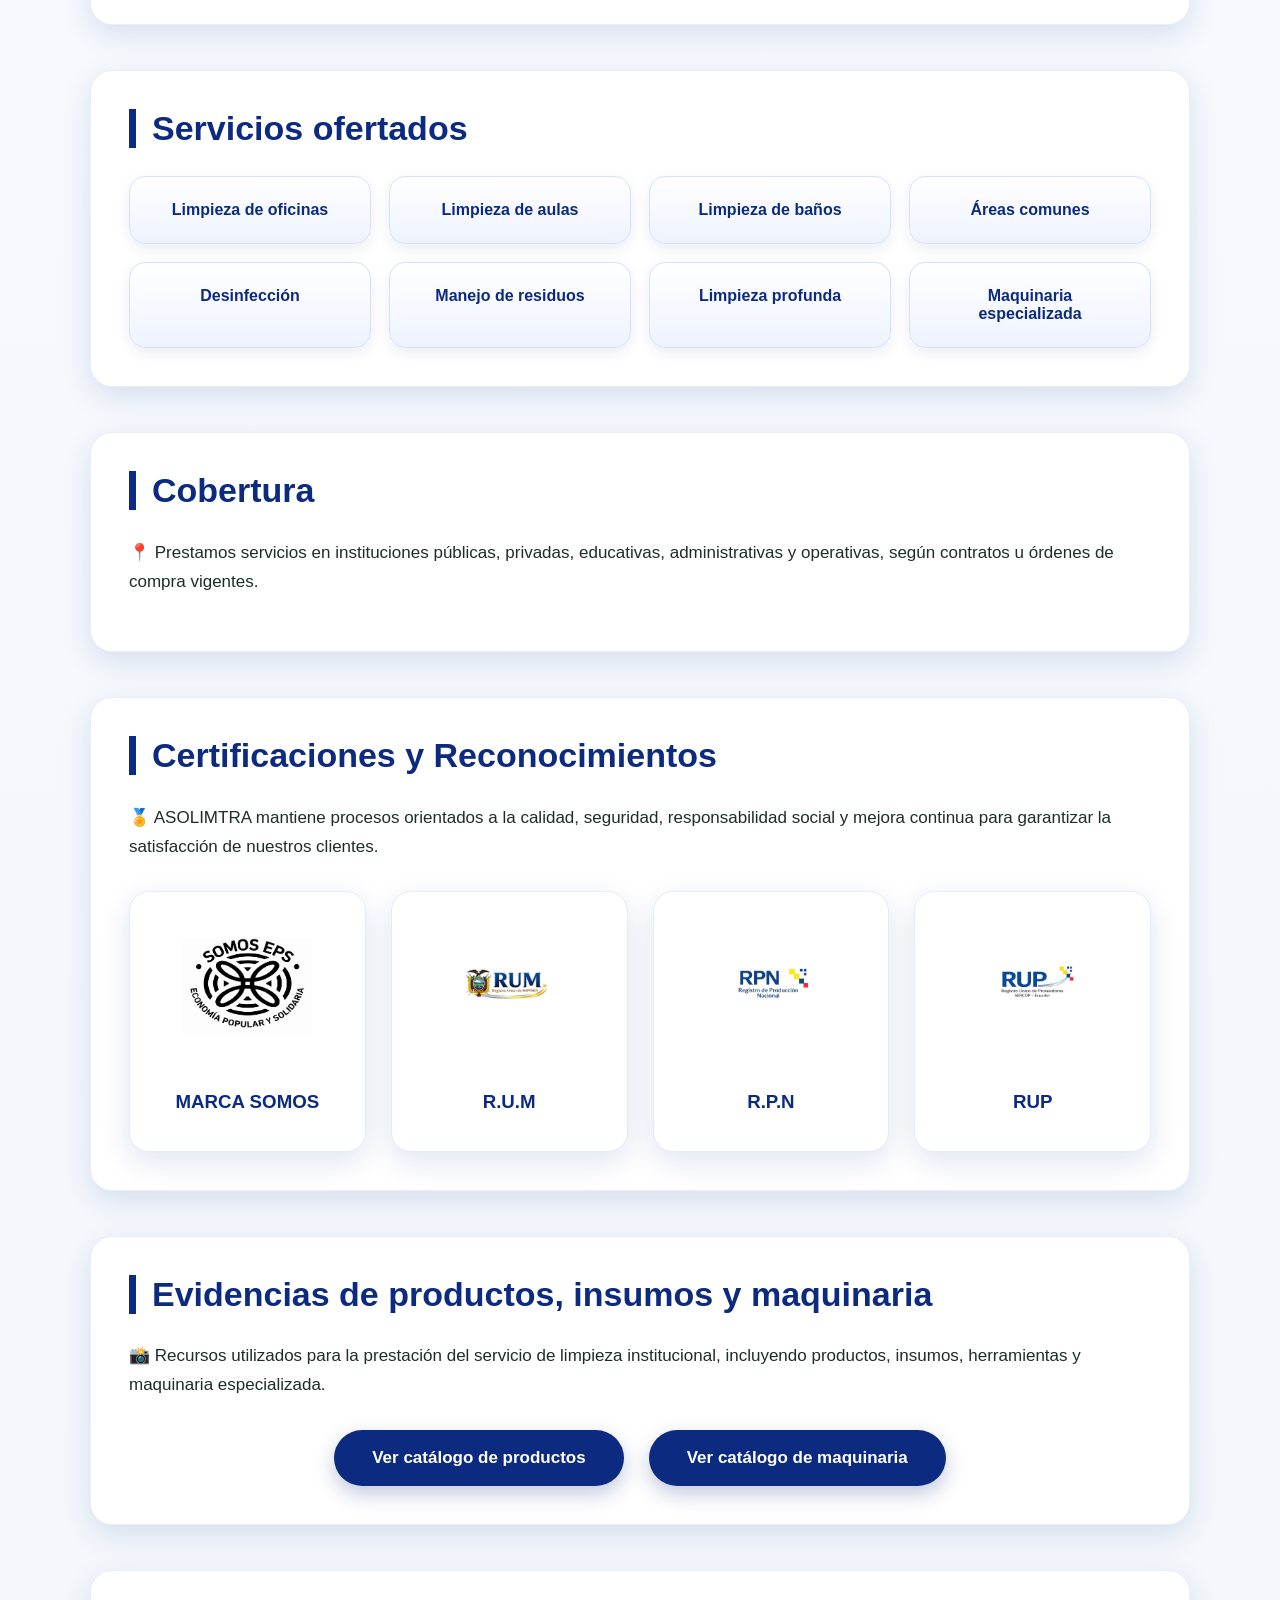
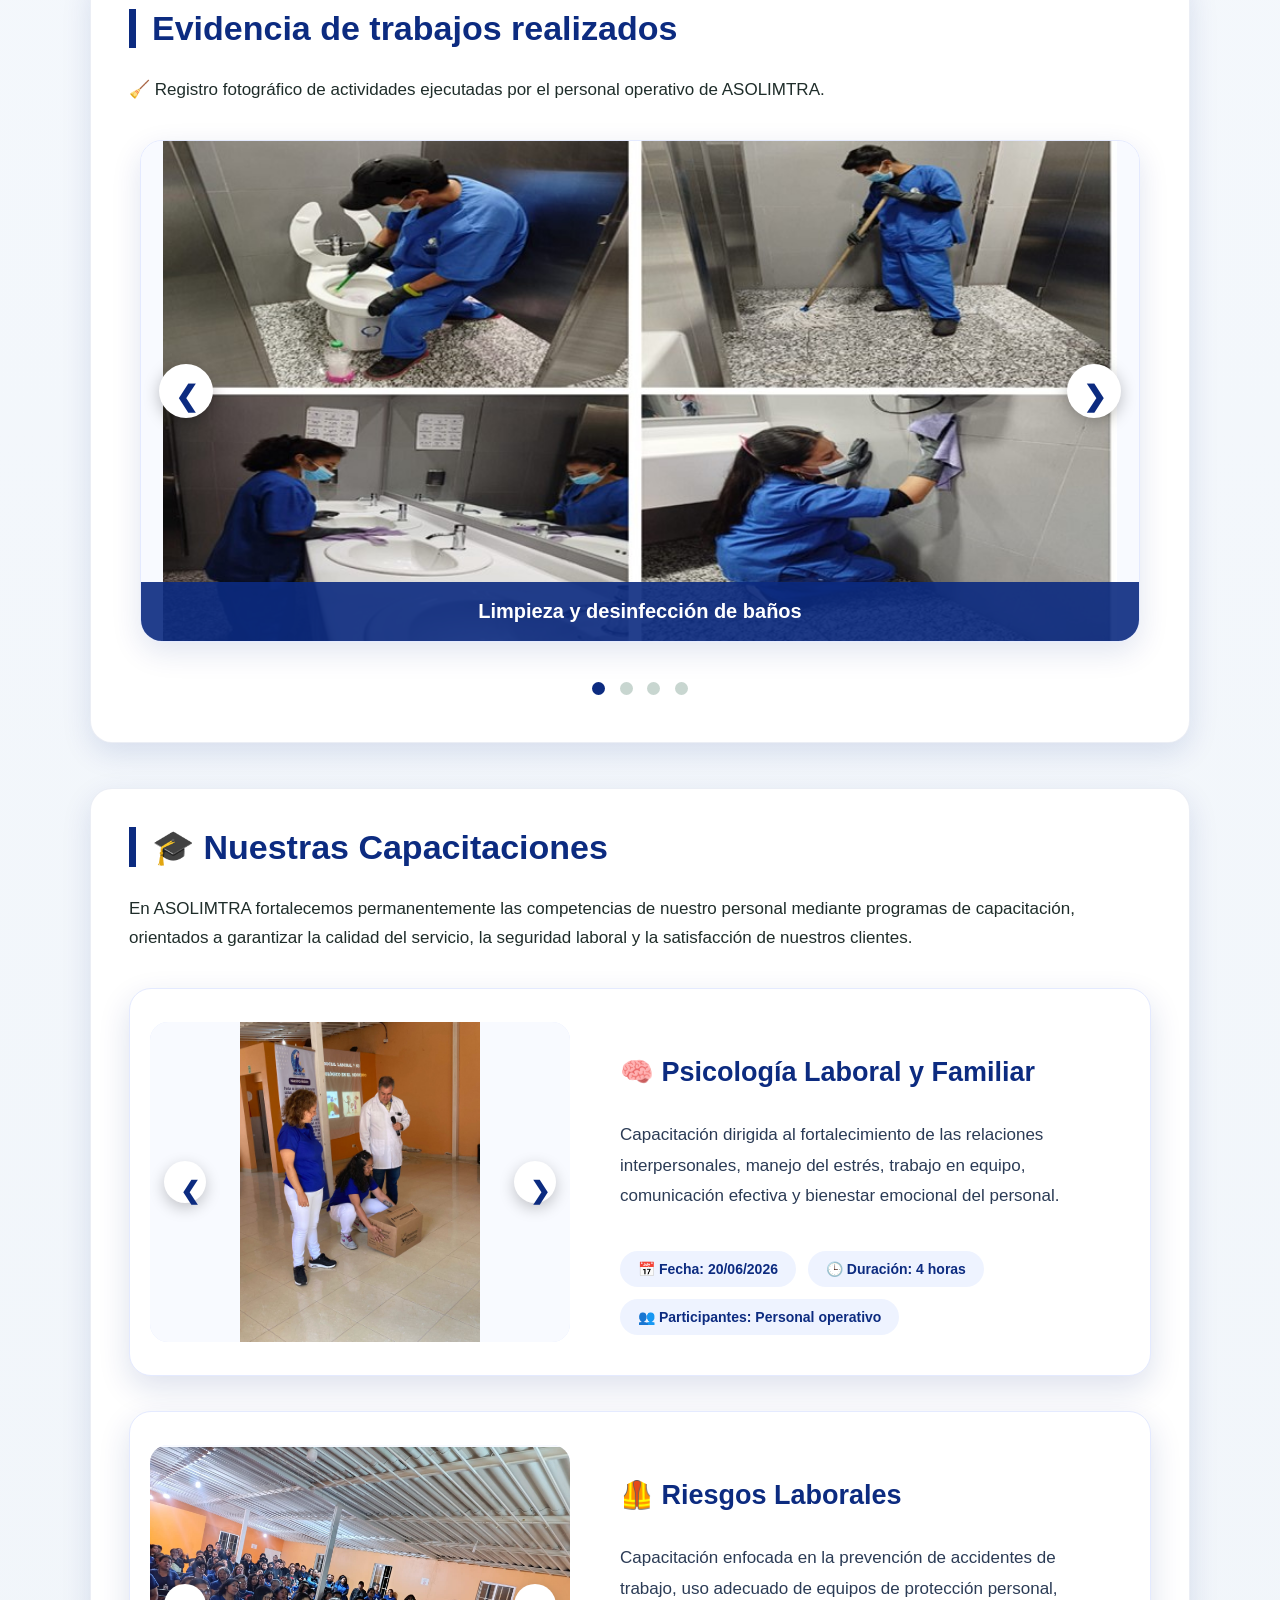
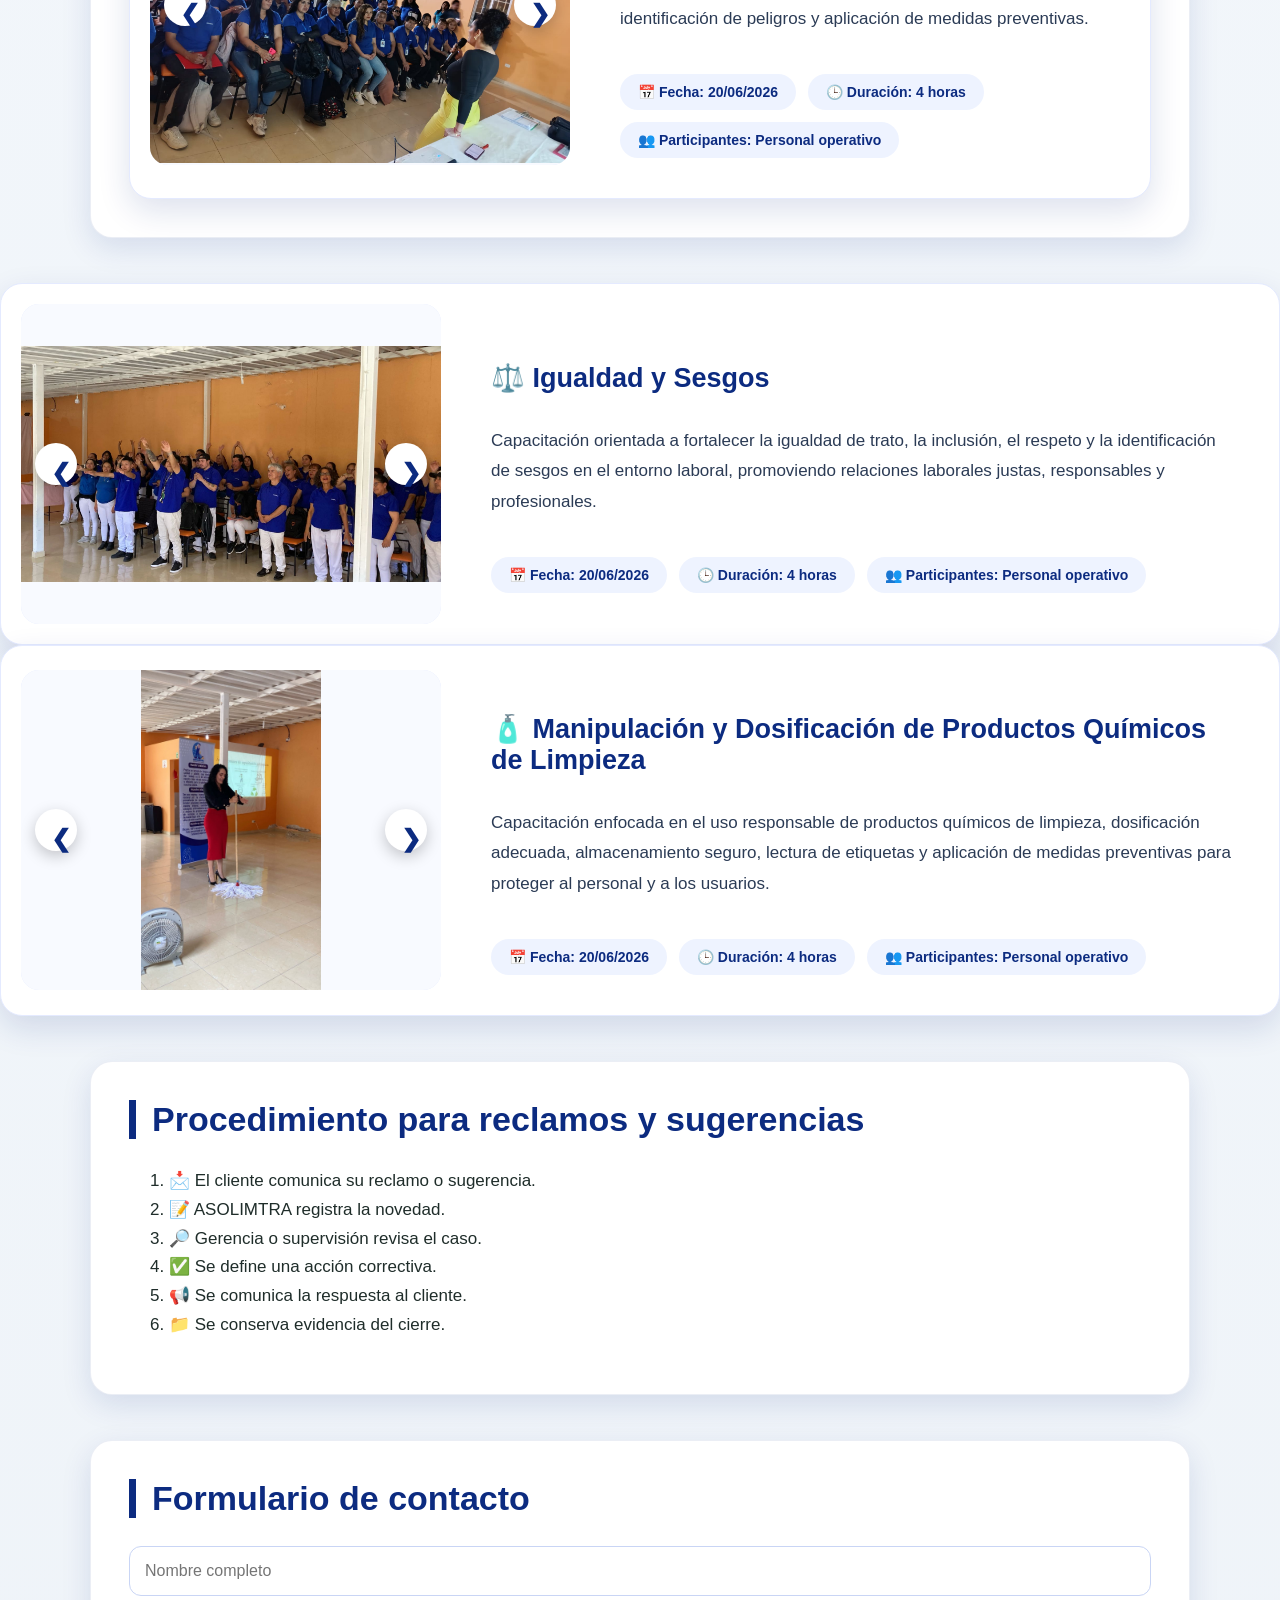
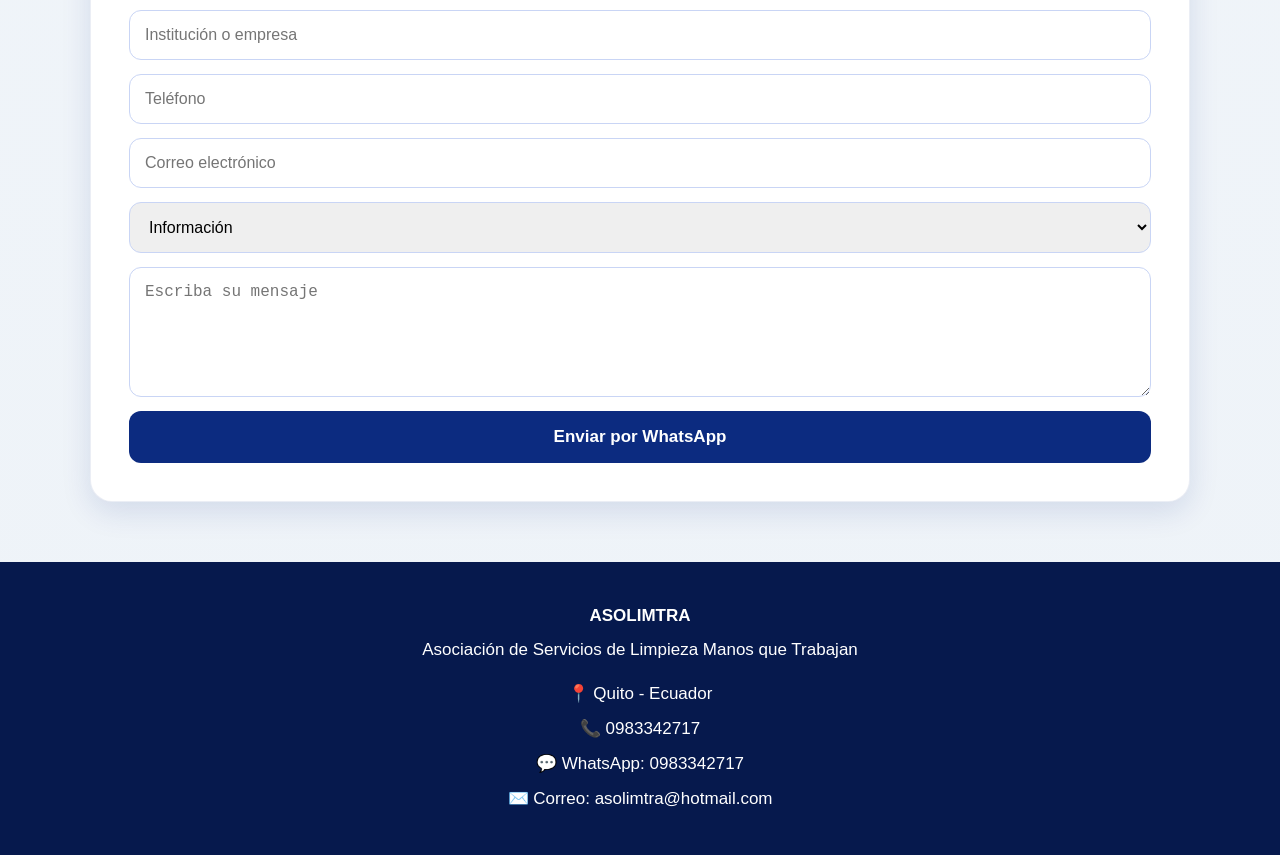
==== commit 587ffc36: "Pagina F1" ====
--- a/index.html
+++ b/index.html
@@ -158,6 +158,7 @@
         <div class="slide-texto">Limpieza y desinfección de baños</div>
       </div>
 
+      
       <div class="slide">
         <img src="img/trabajo2.jpg" alt="Limpieza de pisos">
         <div class="slide-texto">Mantenimiento Areas Verdes</div>
@@ -184,6 +185,168 @@
     <span class="punto" onclick="slideActual(3)"></span>
   </div>
 </section>
+<section id="capacitaciones">
+
+    <h2>🎓 Nuestras Capacitaciones</h2>
+
+    <p>
+        En ASOLIMTRA fortalecemos permanentemente las competencias de nuestro personal mediante programas de capacitación,
+        orientados a garantizar la calidad del servicio, la seguridad laboral y la satisfacción de nuestros clientes.
+    </p>
+
+    <div class="capacitaciones-grid">
+
+        <div class="capacitacion">
+
+            <div class="mini-slider" id="slider1">
+
+    <button class="mini-prev" onclick="cambiarMiniSlide('slider1',-1)">❮</button>
+
+    <img class="mini-slide activo-mini"
+         src="img/capacitacion1_1.jpg">
+
+    <img class="mini-slide"
+         src="img/capacitacion1_2.jpg">
+
+    <img class="mini-slide"
+         src="img/capacitacion1_3.jpg">
+
+    <img class="mini-slide"
+         src="img/capacitacion1_4.jpg">
+
+    <button class="mini-next" onclick="cambiarMiniSlide('slider1',1)">❯</button>
+
+</div>
+
+            <div class="capacitacion-info">
+
+                <h3>🧠 Psicología Laboral y Familiar</h3>
+
+                <p>
+                    Capacitación dirigida al fortalecimiento de las relaciones interpersonales,
+                    manejo del estrés, trabajo en equipo, comunicación efectiva y bienestar
+                    emocional del personal.
+                </p>
+
+                <div class="datos-capacitacion">
+                    <span>📅 Fecha: 20/06/2026</span>
+                    <span>🕒 Duración: 4 horas</span>
+                    <span>👥 Participantes: Personal operativo</span>
+                </div>
+
+            </div>
+
+        </div>
+
+        <div class="capacitacion">
+
+            <div class="mini-slider" id="slider2">
+
+    <button class="mini-prev" onclick="cambiarMiniSlide('slider2',-1)">❮</button>
+
+    <img class="mini-slide activo-mini"
+         src="img/capacitacion2_1.jpg">
+
+    <img class="mini-slide"
+         src="img/capacitacion2_2.jpg">
+
+    <img class="mini-slide"
+         src="img/capacitacion2_3.jpg">
+
+    <img class="mini-slide"
+         src="img/capacitacion2_4.jpg">
+
+    <button class="mini-next" onclick="cambiarMiniSlide('slider2',1)">❯</button>
+
+</div>
+
+            <div class="capacitacion-info">
+
+                <h3>🦺 Riesgos Laborales</h3>
+
+                <p>
+                    Capacitación enfocada en la prevención de accidentes de trabajo,
+                    uso adecuado de equipos de protección personal, identificación de
+                    peligros y aplicación de medidas preventivas.
+                </p>
+
+                <div class="datos-capacitacion">
+                    <span>📅 Fecha: 20/06/2026</span>
+                    <span>🕒 Duración: 4 horas</span>
+                    <span>👥 Participantes: Personal operativo</span>
+                </div>
+
+            </div>
+
+        </div>
+
+    </div>
+
+</section>
+
+
+
+    <div class="capacitacion">
+
+  <div class="mini-slider" id="slider3">
+    <button class="mini-prev" onclick="cambiarMiniSlide('slider3',-1)">❮</button>
+
+    <img class="mini-slide activo-mini" src="img/capacitacion3_1.jpg">
+    <img class="mini-slide" src="img/capacitacion3_2.jpg">
+    <img class="mini-slide" src="img/capacitacion3_3.jpg">
+    <img class="mini-slide" src="img/capacitacion3_4.jpg">
+
+    <button class="mini-next" onclick="cambiarMiniSlide('slider3',1)">❯</button>
+  </div>
+
+  <div class="capacitacion-info">
+    <h3>⚖️ Igualdad y Sesgos</h3>
+
+    <p>
+      Capacitación orientada a fortalecer la igualdad de trato, la inclusión, el respeto
+      y la identificación de sesgos en el entorno laboral, promoviendo relaciones laborales
+      justas, responsables y profesionales.
+    </p>
+
+    <div class="datos-capacitacion">
+      <span>📅 Fecha: 20/06/2026</span>
+      <span>🕒 Duración: 4 horas</span>
+      <span>👥 Participantes: Personal operativo</span>
+    </div>
+  </div>
+
+</div>
+
+<div class="capacitacion">
+
+  <div class="mini-slider" id="slider4">
+    <button class="mini-prev" onclick="cambiarMiniSlide('slider4',-1)">❮</button>
+
+    <img class="mini-slide activo-mini" src="img/capacitacion4_1.jpg">
+    <img class="mini-slide" src="img/capacitacion4_2.jpg">
+    <img class="mini-slide" src="img/capacitacion4_3.jpg">
+    <img class="mini-slide" src="img/capacitacion4_4.jpg">
+
+    <button class="mini-next" onclick="cambiarMiniSlide('slider4',1)">❯</button>
+  </div>
+
+  <div class="capacitacion-info">
+    <h3>🧴 Manipulación y Dosificación de Productos Químicos de Limpieza</h3>
+
+    <p>
+      Capacitación enfocada en el uso responsable de productos químicos de limpieza,
+      dosificación adecuada, almacenamiento seguro, lectura de etiquetas y aplicación
+      de medidas preventivas para proteger al personal y a los usuarios.
+    </p>
+
+    <div class="datos-capacitacion">
+      <span>📅 Fecha: 20/06/2026</span>
+      <span>🕒 Duración: 4 horas</span>
+      <span>👥 Participantes: Personal operativo</span>
+    </div>
+  </div>
+
+</div>
 
 <section id="reclamos">
   <h2>Procedimiento para reclamos y sugerencias</h2>
--- a/style.css
+++ b/style.css
@@ -605,4 +605,147 @@
 
 .whatsapp i{
     font-size: 20px;
-}+}
+
+/* =========================
+   CAPACITACIONES ASOLIMTRA
+========================= */
+
+.capacitaciones-grid {
+  display: grid;
+  gap: 35px;
+  margin-top: 35px;
+}
+
+.capacitacion {
+  display: grid;
+  grid-template-columns: 420px 1fr;
+  gap: 30px;
+  align-items: center;
+  justify-content: center;
+  background: white;
+  border-radius: 22px;
+  overflow: hidden;
+  box-shadow: 0 12px 32px rgba(12, 43, 128, 0.14);
+  border: 1px solid #e4eaff;
+  padding: 20px;
+  transition: 0.3s;
+}
+
+.capacitacion:hover {
+  transform: translateY(-6px);
+}
+
+.capacitacion-info {
+  display: flex;
+  flex-direction: column;
+  justify-content: center;
+  padding: 20px;
+}
+
+.capacitacion-info h3 {
+  color: #0c2b80;
+  font-size: 27px;
+  margin-bottom: 15px;
+}
+
+.capacitacion-info p {
+  font-size: 17px;
+  line-height: 1.8;
+  color: #2b3b55;
+}
+
+.datos-capacitacion {
+  margin-top: 22px;
+  display: flex;
+  flex-wrap: wrap;
+  gap: 12px;
+}
+
+.datos-capacitacion span {
+  background: #eef3ff;
+  color: #0c2b80;
+  padding: 10px 18px;
+  border-radius: 30px;
+  font-weight: 700;
+  font-size: 14px;
+}
+
+/* Carrusel pequeño de capacitaciones */
+
+.mini-slider {
+  width: 100%;
+  max-width: 420px;
+  height: 320px;
+  margin: 0 auto;
+  position: relative;
+  overflow: hidden;
+  border-radius: 18px;
+  background: #f8faff;
+  box-shadow: inset 0 0 0 1px #e4eaff;
+}
+
+.mini-slide {
+  display: none;
+  width: 100%;
+  height: 100%;
+  object-fit: contain;
+  background: #f8faff;
+}
+
+.activo-mini {
+  display: block;
+}
+
+.mini-prev,
+.mini-next {
+  position: absolute;
+  top: 50%;
+  transform: translateY(-50%);
+  width: 42px;
+  height: 42px;
+  border: none;
+  border-radius: 50%;
+  background: white;
+  color: #0c2b80;
+  cursor: pointer;
+  font-size: 24px;
+  box-shadow: 0 5px 15px rgba(0,0,0,0.22);
+  z-index: 10;
+}
+
+.mini-prev {
+  left: 14px;
+}
+
+.mini-next {
+  right: 14px;
+}
+
+.mini-prev:hover,
+.mini-next:hover {
+  background: #0c2b80;
+  color: white;
+}
+
+/* Responsive */
+
+@media (max-width: 900px) {
+  .capacitacion {
+    grid-template-columns: 1fr;
+    text-align: center;
+  }
+
+  .capacitacion-info {
+    padding: 15px;
+  }
+
+  .mini-slider {
+    max-width: 100%;
+    height: 280px;
+  }
+
+  .datos-capacitacion {
+    justify-content: center;
+  }
+}
